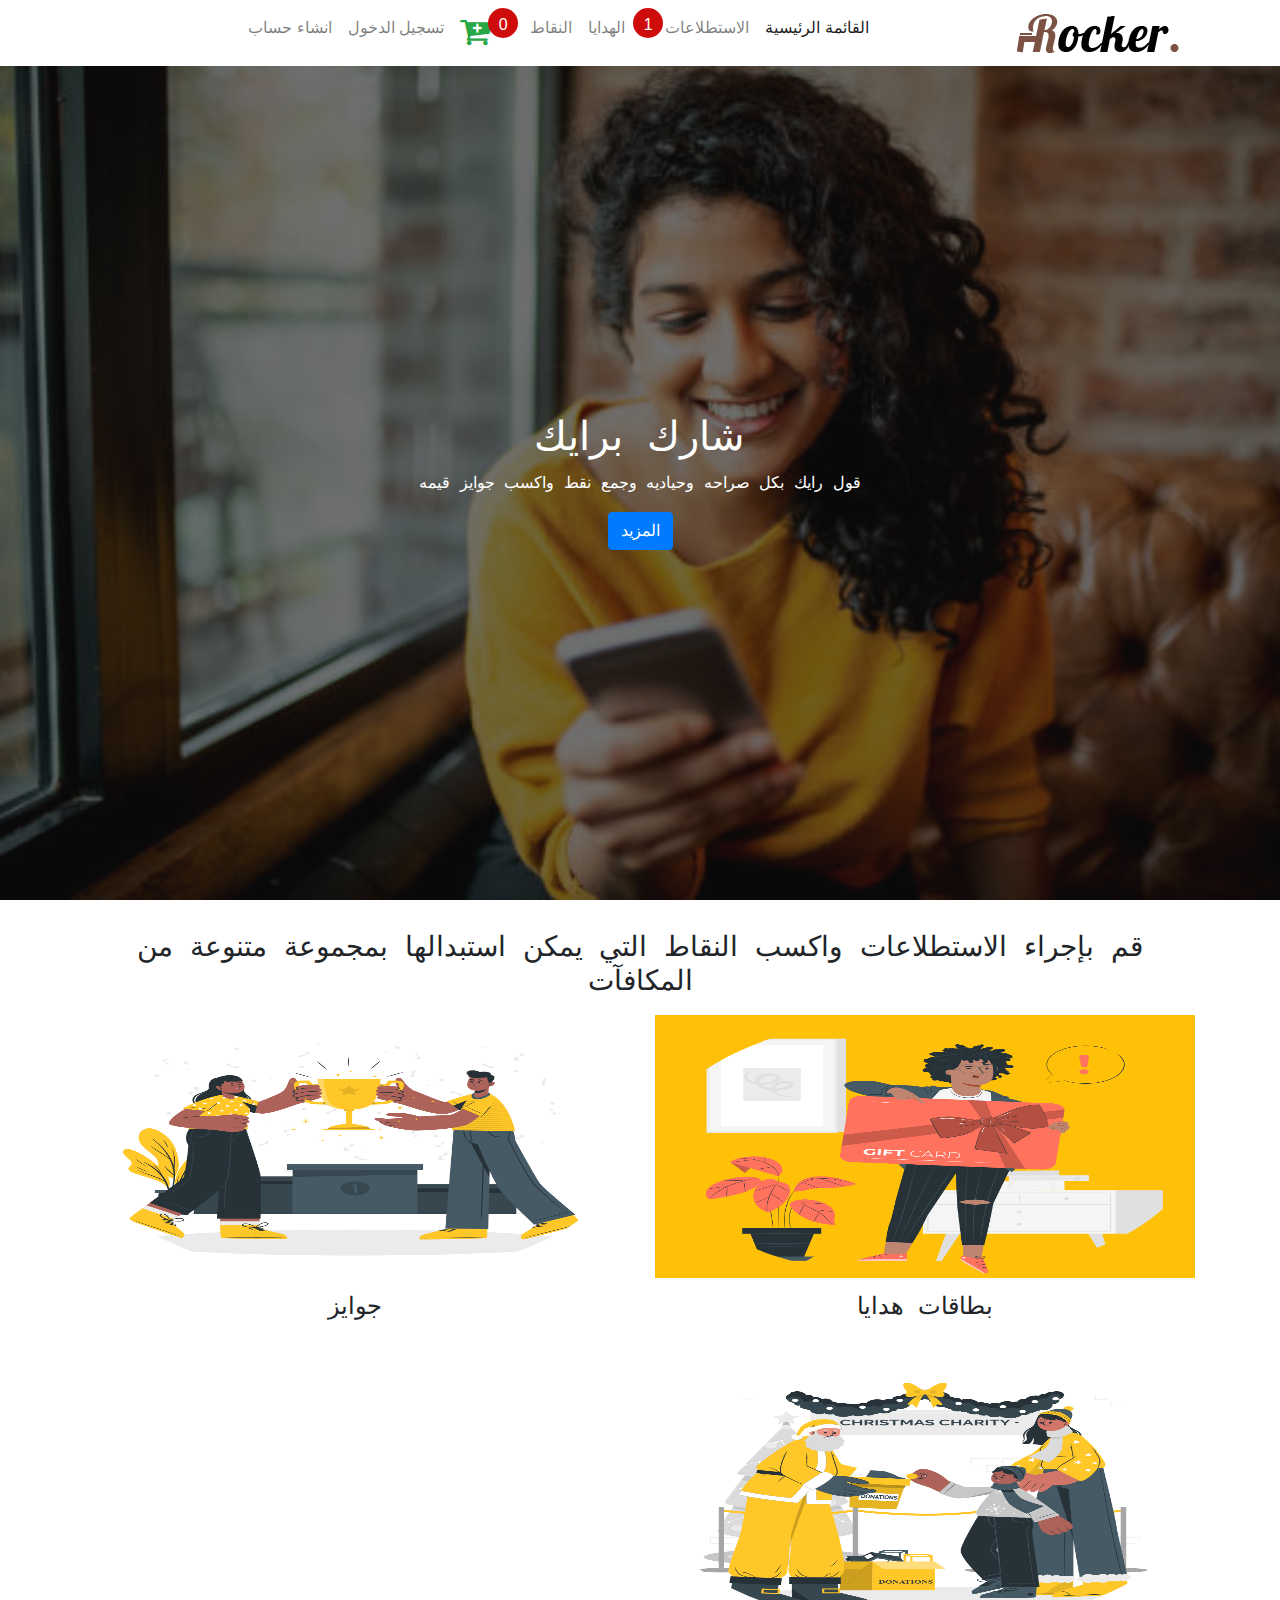
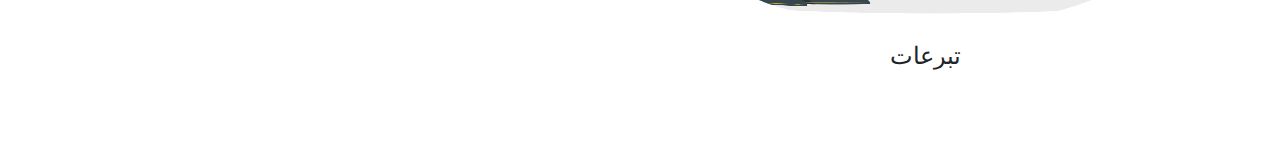
==== index.html @ 8f6737f0 "Add files via upload" ====
<!DOCTYPE html>
<html lang="en">
<head>
    <meta charset="UTF-8">
    <meta http-equiv="X-UA-Compatible" content="IE=edge">
    <meta name="viewport" content="width=device-width, initial-scale=1.0">
    <link rel="stylesheet" href="https://maxcdn.bootstrapcdn.com/bootstrap/4.5.2/css/bootstrap.min.css">
    <link rel="stylesheet"  href="./css/font-awesome.min.css" >
    
    <link rel="stylesheet"  href="./css/birds.css" >
    <title>survys</title>
</head>
<body>
  <nav class="navbar navbar-expand-lg navbar-light bg-white shadow-lg">
    <div class="container">
    <a class="navbar-brand" href="#">
      <img src="./img/images/logo.png">
    </a>
    <button class="navbar-toggler" type="button" data-toggle="collapse" data-target="#navbarSupportedContent" aria-controls="navbarSupportedContent" aria-expanded="false" aria-label="Toggle navigation">
      <span class="navbar-toggler-icon"></span>
    </button>
  
    <div class="collapse navbar-collapse" id="navbarSupportedContent">
      <ul class="navbar-nav m-auto">
        <li class="nav-item active">
          <a class="nav-link" href="index.html"> القائمة الرئيسية <span class="sr-only"></span></a>
        </li>
        <li class="nav-item position-relative ">
          <span class="number-survy"></span>
          <a class="nav-link ml-4" href="survy.html">الاستطلاعات </a>
        </li>
       
        <li class="nav-item ">
          <a class="nav-link " href="prize.html">الهدايا</a>
        </li>
        <li class="nav-item">
          <a class="nav-link " href="point.html">النقاط</a>
        </li>
        <li class="nav-item position-relative ">
          <span class="number-cart"></span>
          <a  class="nav-link mr-4" href="cart.html"><i class="fa fa-cart-plus text-success fa-2x"></i></a>
        </li>
        <li class="nav-item ">
          <a class="nav-link log-out " href="#"> تسجيل خروج </a>
        </li>
        <li class="nav-item ">
          <a class="nav-link sign-in sign-inn " href="#"> تسجيل الدخول </a>
        </li>
        <li class="nav-item ">
          <a class="nav-link sign-up " href="#">انشاء حساب</a>
        </li>
        <li class="nav-item ">
          <a class="nav-link my-account text-primary" href="#"></a>
        </li>
      
      
      </ul>
     
    </div>
  </div>
  </nav>
<div class="form-content ">
 
  <form class="w-100 h-100">
     <div class="container h-100 ">
       <div class="h-100 yes-account ">
             
          <div class="row h-100  ">
            <div class="p-3 position-relative col-8 col-sm-6 m-auto bg-white d-flex justify-content-center flex-column">
              <h4 class="text-center mb-2 p-2 text-primary text-monospace">تسجيل الدخول</h4>
              <span class="close">x</span>
              <input id="b-name" type="text" class="d-block mb-3 p-2 rounded-pill shadow-lg border-0 " placeholder=" اسم المستخدم او ايميل">
                  <input id="b-pass" type="password" class="d-block mb-3 p-2 rounded-pill shadow-lg border-0" placeholder="رقم سرى">
                      <button id="signin" type="button" class=" btn btn-primary mb-3 p-2 rounded-pill shadow-lg border-0">تسجيل الدخول</button>
                      <!-- <a class="sign-up btn btn-outline-primary" href="#"> ليس لدى حساب</a> -->
            </div>
          </div>
        </div>
<!--                 -->
<div class="h-100 no-account ">

          <div class="row h-100  ">
            <div class="p-3 position-relative col-8 col-sm-6 m-auto bg-white d-flex justify-content-center flex-column">
              <h4 class="text-center mb-2 p-2 text-primary text-monospace">انشاء حساب</h4>
              <h6 class="text-center aa alert-1  alert alert-success text-monospace">تم انشاء حساب</h6>
              <h6 class="text-center aa alert-2  alert alert-danger text-monospace"> فشل انشاء حساب </h6>
              <span class="close">x</span> 
              <input id="a-name" type="text" class="d-block mb-3 p-2 rounded-pill shadow-lg border-0 " placeholder="اسم المستخدم">
                  <input id="a-email" type="email" class="d-block mb-3 p-2 rounded-pill shadow-lg border-0" placeholder="ايميل">
                  <input id="a-pass" type="password" class="d-block mb-3 p-2 rounded-pill shadow-lg border-0 " placeholder="رقم سرى">
                  
                       
                  <button id="signup" type="button" class="btn btn-primary mb-3 p-2 rounded-pill shadow-lg border-0">انشاء حساب</button>
                      <!-- <a class="sign-in btn btn-outline-primary" href="#">  لدى حساب بالفعل</a> -->
            </div>
          </div>
        </div>
     </div>
  </form>   
</div>
  <section class="slider text-center">
    <div class="overlay"></div>
    <div class="container h-100">
           <div class="row h-100 ">
             <div class="col-md-9 m-auto text-white">
                  <h1 class="text-monospace">شارك برايك</h1>
                  <p class="text-monospace">قول رايك بكل صراحه وحياديه وجمع نقط واكسب جوايز قيمه</p>
                  <button class="btn btn-primary more">المزيد</button>
             </div>
           </div>
    </div>
  </section>

  
<section class="home my-4 p-2 text-center">
 
  <div class="container">
    <div class="text-center mb-3">
      <h3 class="title-home text-monospace">
        قم بإجراء الاستطلاعات واكسب النقاط التي يمكن استبدالها بمجموعة متنوعة من المكافآت</h3>
    </div>
    <div class="row">
       <div class="  col-md-6  ">
         <div class="rewards  m-auto">
           <div class="img-rewards h-75  bg-warning  ">
                <img src="./img/Gift card-pana.png" class="h-100 w-100 rounded-circle  ">
           </div>
           <h4 class="my-3 text-monospace ">بطاقات هدايا</h4>
         </div>
       </div>
       <!--  -->
       <div class="col-md-6  ">
        <div class="rewards  m-auto">
          <div class="img-rewards h-75   ">
               <img src="./img/Winners-cuate.png" class="h-100 w-100 rounded-circle  ">
          </div>
          <h4 class="my-3 text-monospace"> جوايز </h4>
        </div>
      </div>
      <!--  -->
      <div class="col-md-6  ">
        <div class="rewards  m-auto">
          <div class="img-rewards h-75    ">
               <img src="./img/Christmas charity-cuate.png" class="h-100 w-100 rounded-circle  ">
          </div>
          <h4 class="my-3 text-monospace">تبرعات </h4>
        </div>
      </div>
    </div>
  </div>
</section>
           
    
   <script src="./js/jquery-3.5.1.min.js"></script>
           <script src="https://ajax.googleapis.com/ajax/libs/jquery/3.5.1/jquery.min.js">  </script>
        <script src="https://cdnjs.cloudflare.com/ajax/libs/popper.js/1.16.0/umd/popper.min.js"></script>
            <script src="https://maxcdn.bootstrapcdn.com/bootstrap/4.5.2/js/bootstrap.min.js"></script>
                       
    <script src="./js/bootstrap.min.js"></script>
    <script src="./js/birds.js"></script>
</body>
</html>
---- css/birds.css ----
*{
    padding: 0;
    margin: 0;
    box-sizing: border-box;
}
ul{
    list-style: none;
}
input{
    outline: 0;
}
button {
    outline: 0 !important;
}
body{
direction: rtl;
text-align: right;
background-color: white;
}

.slider{
    background-image: url("../img/phone9.jpg");
    background-size: cover;
    background-position: center;
    background-attachment: fixed;
    position: relative;
}
.slider .overlay{
   position: absolute;
   top: 0;
   left: 0;
   bottom: 0;
   right: 0;
   background-color: rgb(15, 15, 15,60%);

}

.form-content{
    position: fixed;
    bottom: 0;
    top: 0;
    left: 0;
    right: 0;
    background-color: rgb(73, 68, 68,50%);
    z-index: 99;
}

.form-content{
    display: none;
}
.form-content .close{
    position: absolute;
    top: 0px;
    right: 10px;
    color: rgb(14, 12, 12);
    z-index: 1000;
    cursor: pointer;
    display: inline-block;
    width: 40px;
    height: 20px;
}
.aa{
    display: none;
}
.log-out{
    display: none;
}
.hd .info{
    height: 270px;
}

.hd .info .price{
    background-color: rgb(46, 45, 46);
    color: white;
}

.catogry-rewards li.active{
    background-color: tomato;
    color: white;
    
}

.catogry-rewards li:hover{
    background-color: rgb(209, 31, 209);
    color: white;
    cursor: pointer;
}
.home .rewards{
    height: 350px;
    
}
.img-rewards{
    cursor: pointer;
}

.number-survy{
    position: absolute;
    display: block;
    top: 0;
    left:  0;
    background-color: rgb(207, 12, 12);
    color: white;
    padding: 5px;
    height: 30px;
    width: 30px;
    border-radius: 50%;
    line-height: -30px;
    text-align: center;
}
.number-cart{
    position: absolute;
    display: block;
    top: -8;
    left:  36px;
    background-color: rgb(207, 12, 12);
    color: white;
    padding: 5px;
    height: 30px;
    width: 30px;
    border-radius: 50%;
    line-height: -30px;
    text-align: center; 
}
.opinion-content li{
    cursor: pointer;
}

.opinion-content li.choose{
    background-color: green;
    color: white;
}

button.noclick{
    pointer-events: none;
}
span.noclick{
    pointer-events: none;
}

.result-opinion p {
    display: none;
}

#noclicking{

    background-color: red;
    color: white;
    opacity: .3;
}



.no-points{
    font-size: 14px;
    display: none;
    position: absolute;
    top: 10px;
    left: 13px;
   
    
}

.modal-card{
    position: fixed;
    background-color: rgb(51, 54, 51,20%);
    top: 0;
    left: 0;
   bottom: 0;
   right: 0;

  display: none;
  
}
.modal-card .container{

    display: flex;
    justify-content: center;
    align-items: center;
     height: 100%;
     width: 100;
}
.operation{
    cursor: pointer;
    /* background-color: black; */
   background-color: rgb(63, 58, 58);
   width: 20px;
display: block;
    padding: 5px;
color: white;
height: 20px;
line-height: 10px;
}
.text-qun{
    background-color: white; 
}

.modal-contentt{
   /* flex-wrap: nowrap; */
}

.modal-details{
   
}
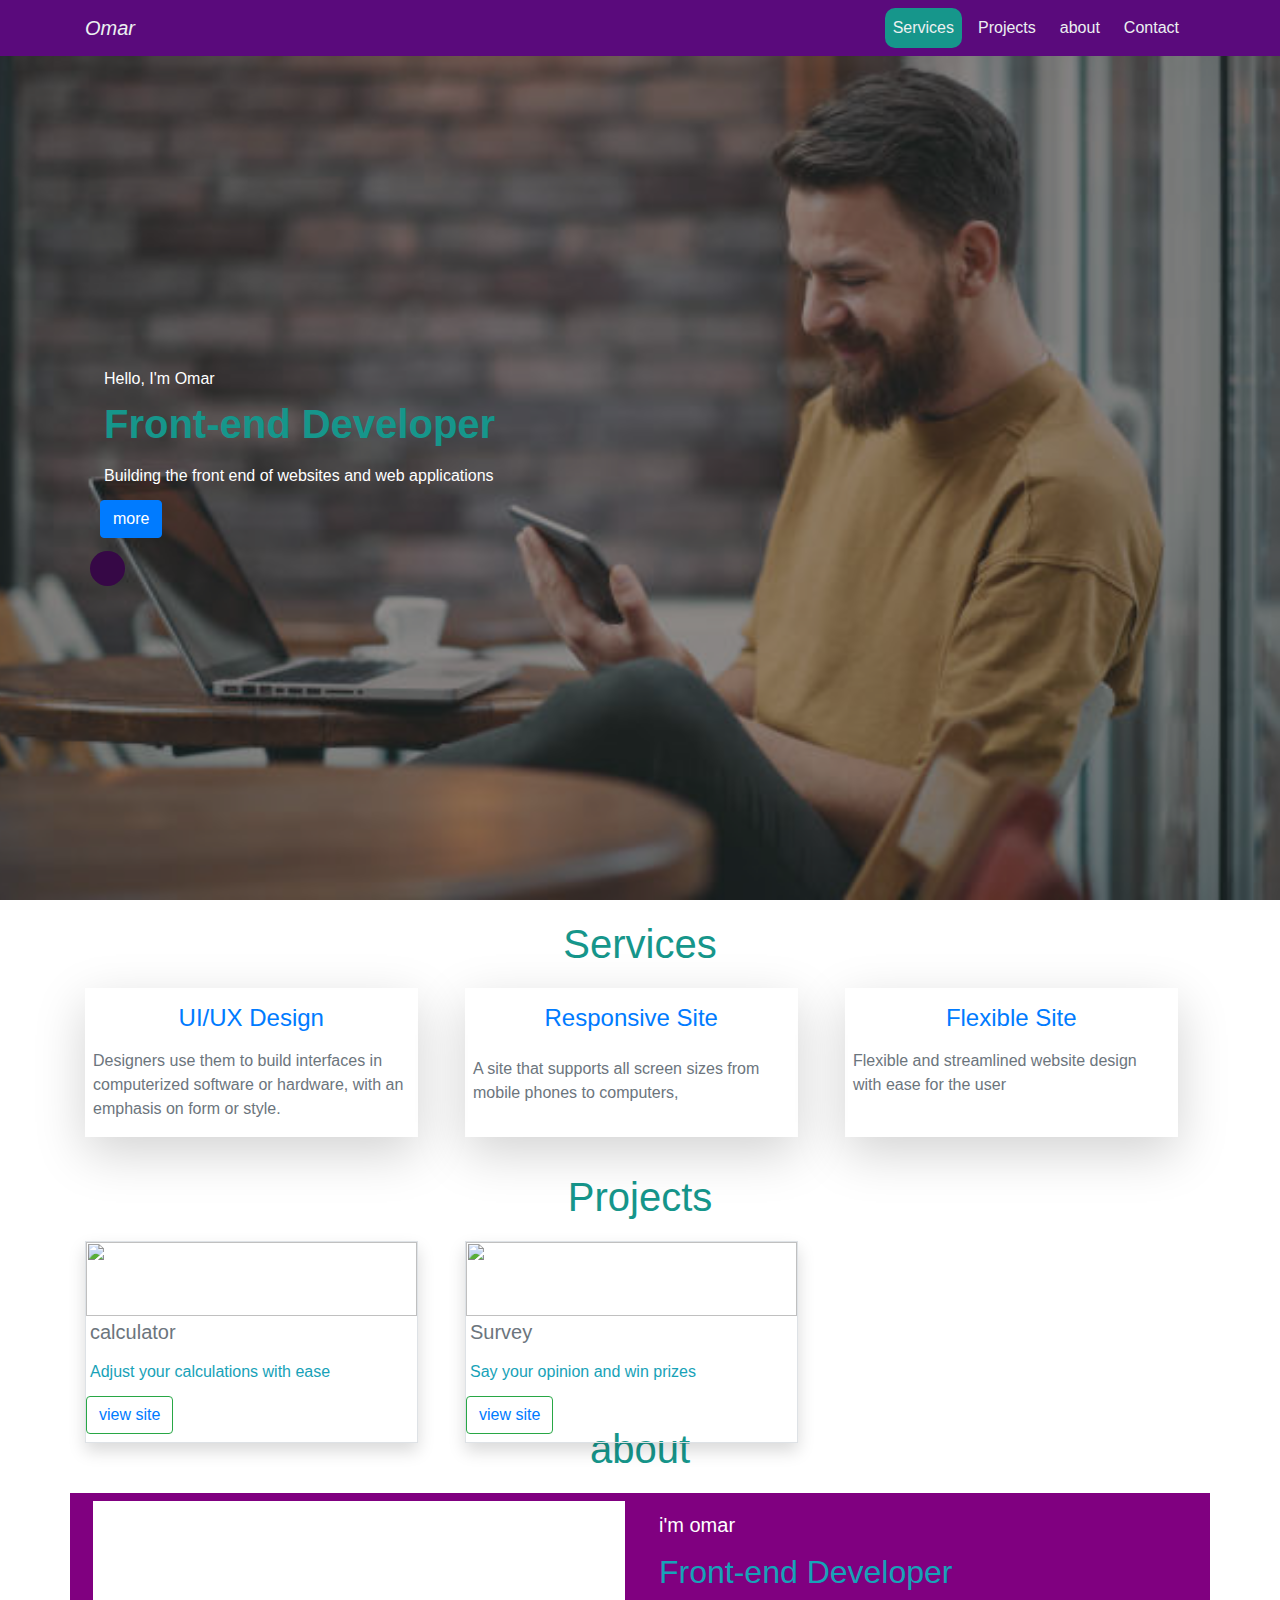
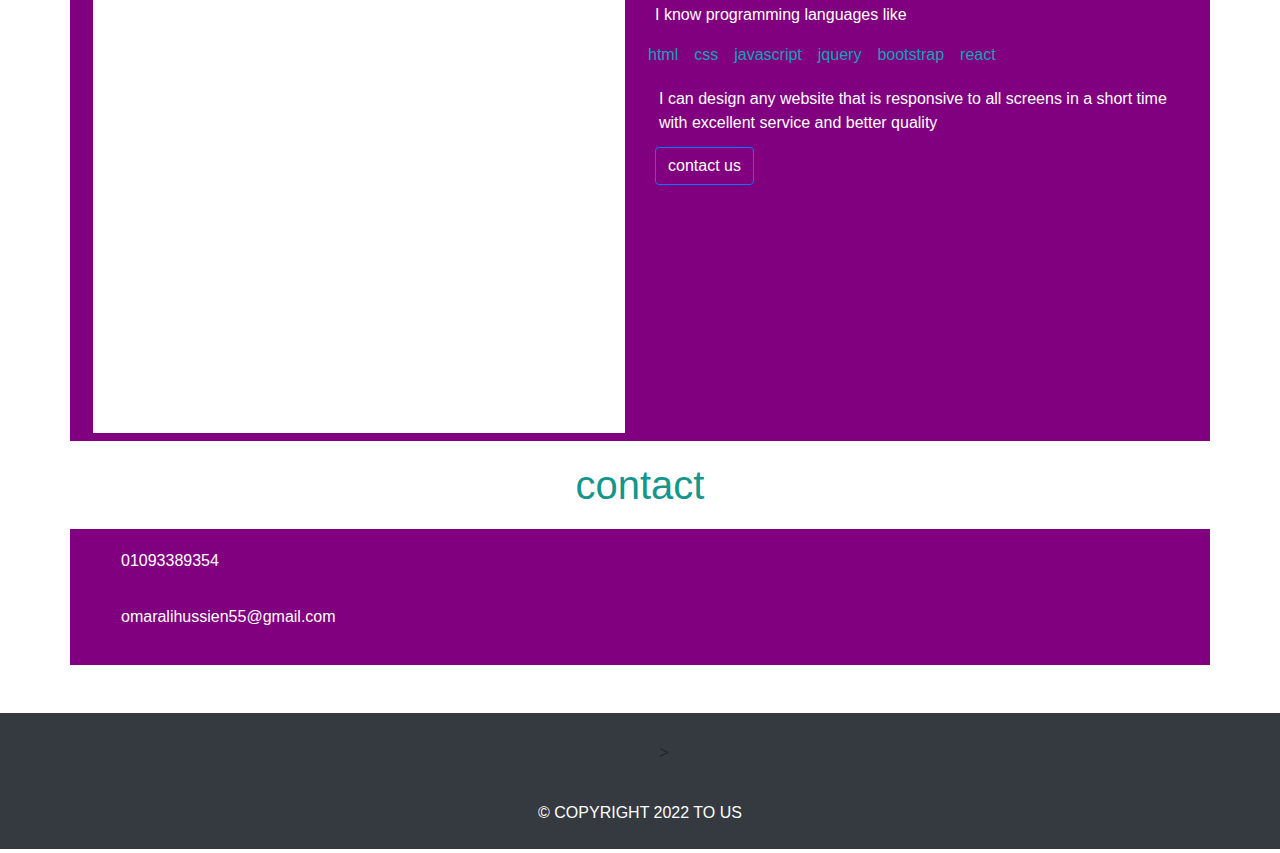
==== commit e6c5d5d6: "Add files via upload" ====
--- a/index.html
+++ b/index.html
@@ -1,162 +1,215 @@
-<!DOCTYPE html>
 <html lang="en">
 <head>
     <meta charset="UTF-8">
     <meta http-equiv="X-UA-Compatible" content="IE=edge">
     <meta name="viewport" content="width=device-width, initial-scale=1.0">
-    <link rel="stylesheet" href="https://maxcdn.bootstrapcdn.com/bootstrap/4.5.2/css/bootstrap.min.css">
-    <link rel="stylesheet"  href="./css/font-awesome.min.css" >
-    
-    <link rel="stylesheet"  href="./css/birds.css" >
-    <title>survys</title>
+
+    <title>Omar Ali</title>
+    <link rel="stylesheet" href="./css/bootstrap.min.css"/>
+    <link rel="stylesheet" href="https://pro.fontawesome.com/releases/v5.10.0/css/all.css" integrity="sha384-AYmEC3Yw5cVb3ZcuHtOA93w35dYTsvhLPVnYs9eStHfGJvOvKxVfELGroGkvsg+p" crossorigin="anonymous"/>
+    <link rel="stylesheet" href="./css/style.css">
 </head>
 <body>
-  <nav class="navbar navbar-expand-lg navbar-light bg-white shadow-lg">
-    <div class="container">
-    <a class="navbar-brand" href="#">
-      <img src="./img/images/logo.png">
-    </a>
-    <button class="navbar-toggler" type="button" data-toggle="collapse" data-target="#navbarSupportedContent" aria-controls="navbarSupportedContent" aria-expanded="false" aria-label="Toggle navigation">
-      <span class="navbar-toggler-icon"></span>
-    </button>
-  
-    <div class="collapse navbar-collapse" id="navbarSupportedContent">
-      <ul class="navbar-nav m-auto">
-        <li class="nav-item active">
-          <a class="nav-link" href="index.html"> القائمة الرئيسية <span class="sr-only"></span></a>
-        </li>
-        <li class="nav-item position-relative ">
-          <span class="number-survy"></span>
-          <a class="nav-link ml-4" href="survy.html">الاستطلاعات </a>
-        </li>
-       
-        <li class="nav-item ">
-          <a class="nav-link " href="prize.html">الهدايا</a>
-        </li>
-        <li class="nav-item">
-          <a class="nav-link " href="point.html">النقاط</a>
-        </li>
-        <li class="nav-item position-relative ">
-          <span class="number-cart"></span>
-          <a  class="nav-link mr-4" href="cart.html"><i class="fa fa-cart-plus text-success fa-2x"></i></a>
-        </li>
-        <li class="nav-item ">
-          <a class="nav-link log-out " href="#"> تسجيل خروج </a>
-        </li>
-        <li class="nav-item ">
-          <a class="nav-link sign-in sign-inn " href="#"> تسجيل الدخول </a>
-        </li>
-        <li class="nav-item ">
-          <a class="nav-link sign-up " href="#">انشاء حساب</a>
-        </li>
-        <li class="nav-item ">
-          <a class="nav-link my-account text-primary" href="#"></a>
-        </li>
+    <header >
+    <nav class="navbar navbar-expand-sm navbar-light bg-light">
+        <div class="container">
+        <a class="navbar-brand font-italic" href="#">Omar</a>
+        <button class="navbar-toggler" type="button" data-toggle="collapse" data-target="#navbarSupportedContent" aria-controls="navbarSupportedContent" aria-expanded="false" aria-label="Toggle navigation">
+          <span class="navbar-toggler-icon"></span>
+        </button>
       
+        <div class="collapse navbar-collapse" id="navbarSupportedContent">
+          <ul class="navbar-nav ml-auto">
+            <li class="nav-item active">
+              <a class="nav-link link-scroll select" data-scroll="services">Services </a>
+            </li>
+            <li class="nav-item">
+              <a class="nav-link link-scroll" data-scroll="projects">Projects</a>
+            </li>
+            <li class="nav-item">
+                <a class="nav-link link-scroll " data-scroll="about">about</a>
+              </li>
+            <li class="nav-item">
+              <a class="nav-link link-scroll" data-scroll="contact">Contact</a>
+            </li>
+
+           
+          </ul>
+        
+        </div>
+    </div>
+      </nav>
+
+      <div class="slider  ">
+        <div class="overlay"></div>
+       <div class="container h-100">
+           <div class="d-flex flex-nowrap h-100  slider-content align-items-center">
+               <div class="col-10 col-md-6 slider-info ">
+                 <h6 class="text-white p-1 mb-1">Hello, I'm Omar </h6>
+                 <h1 class="head-title p-1 mb-2 font-weight-bolder">Front-end Developer </h1>
+                 <p class="p-1 mb-2 text-white">Building the front end of websites and web applications</p>
+                 <a class="btn btn-primary mb-2 text-white link-scroll" data-scroll="about">more</a>
+
+                 <div class="social">
+                   <div class="social-content bg-white ml-4  rounded-pill"> 
+                    <ul class="row m-0 text-center ml-3 social-content-ul ">
+                      <li class="m-1 p-1 "><a href="https://www.facebook.com/profile.php?id=100006160620281" target="_blank"><i class="fab fa-facebook-f text-primary "></i></a></li>
+                      <li class="m-1 p-1 "><a href="https://github.com/omaralihussien55" target="_blank"><i class="fab fa-github-square text-dark "></i></a></li>
+                      <li class="m-1 p-1 "><a href="https://www.linkedin.com/in/omar-ali-22a43222a" target="_blank"><i class="fab fa-linkedin text-info "></i></a></li>
+                    
+                    </ul>
+                   </div>
+                   <div class="social-btn">
+                    <div class="social-btn-content w-100 h-100">
+                      <i class="fas fa-plus text-white"></i>
+                     
+                    </div>
+                   </div>
+      
+                 </div>
+                </div>
+
+           </div>
+       </div>
+      </div>
+    </header>
+
+
+    <!-- servic -->
+    <section class="mb-t block" id="services">
+   <div class="text-center  ">
+       <h1 class="p-1 my-3 head-title">Services</h1>
+   </div>
+   <div class="container">
+       <div class="row">
+           <!-- start servic-->
+           <div class="col-10 col-md-4 mb-3  mx-auto mx-md-0 block-servic">
+               <div class="div-col h-100 shadow-lg p-1 ">
+                 <div class="w-100 h-50% d-flex mb-2">
+                    <i class="fas fa-palette fa-5x m-auto text-danger"></i>
+                 </div>
+                 <h4 class="p-1 mb-2 text-center text-primary">UI/UX Design</h4>
+                 <p class="p-1 mb-2 text-muted">
+     Designers use them to build interfaces in computerized software or hardware, with an emphasis on form or style.
+    </p> 
+    </div>
+           </div>
+           <!-- end servic -->
+              <!-- start servic-->
+              <div class="col-10 col-md-4 mb-3 mx-auto mx-md-0 block-servic">
+                <div class="div-col h-100 shadow-lg p-1 ">
+                  <div class="w-100 h-50% d-flex mb-2">
+                     <i class="fal fa-phone-laptop fa-5x m-auto text-success"></i>
+                  </div>
+                  <h4 class="p-1 mb-3 text-center text-primary">Responsive Site</h4>
+                  <p class="p-1 mb-2 text-muted">
+                    A site that supports all screen sizes from mobile phones to computers,
+                </p>
+                  </div>
+            </div>
+            <!-- end servic -->
+              <!-- start servic-->
+              <div class="col-10 col-md-4 mb-3 mx-auto mx-md-0 block-servic">
+                <div class="div-col h-100 shadow-lg p-1 ">
+                  <div class="w-100 h-50% d-flex mb-2">
+                     <i class="fab fa-buromobelexperte fa-5x m-auto text-info"></i>
+                  </div>
+                  <h4 class="p-1 mb-2 text-center text-primary">Flexible Site</h4>
+                  <p class="p-1 mb-2 text-muted">
+                    Flexible and streamlined website design with ease for the user   </p>
+                  </div>
+            </div>
+            <!-- end servic -->
+           
+       </div>
+   </div>
+    </section>
+<!-- projects -->
+    <section class="mb-t block" id="projects">
+        <div class="text-center  ">
+            <h1 class="p-1 my-3 head-title">Projects</h1>
+        </div>
+        <div class="container">
+            <div class="row  project-content">
+
+            </div>
+        </div>
+    </section>
+
+    <!-- about -->
+    <section class="mb-t block" id="about">
+        <div class="text-center  ">
+            <h1 class="p-1 my-3 head-title">about</h1>
+        </div>
+        <div class="container">
+            <div  class="row bg-about p-2">
+                <div class="col-md-6">
+                <img src="./imgfood/Programming.gif" class="w-100 h-100">
+                </div>
+
+                <div class="col-md-6 ">
+                     <h5 class="my-2 p-1 text-white">i'm omar</h5>
+                     <h2 class="p-1 mb-2 text-info">Front-end Developer </h2>
+                     <p class="mb-2 text-white">I know programming languages ​​like</p>
+                     <ul class="row mb-2">
+                         <li class="m-1 p-1 text-info  ">html</li>
+                         <li class="m-1 p-1 text-info">css</li>
+                         <li class="m-1 p-1 text-info">javascript</li>
+                         <li class="m-1 p-1 text-info">jquery</li>
+                         <li class="m-1 p-1 text-info">bootstrap</li>
+                         <li class="m-1 p-1 text-info">react</li>
+                     </ul>
+
+                     <p class="p-1 mb-2 text-white">I can design any website that is responsive to all screens in a 
+                         short time with excellent service and better quality
+                        </p>
+
+                        <a class="btn btn-outline-primary mb-2 text-white link-scroll" data-scroll="contact">contact us</a>
+                </div>
+            </div>
+        </div> 
+    </section>
+
+    <!-- contact -->
+    <section class="mb-t block" id="contact">
+        <div class="text-center  ">
+            <h1 class="p-1 my-3 head-title">contact</h1>
+        </div>
+        <div class="container">
+            <div class="row p-2 contact">
+                <div class="col-10 col-md-6 ">
+                    <p class="my-2 p-1"><span class="m-1 p-1  "><i class="fas fa-phone-alt text-primary"></i></span> <span class="m-1 p-1 text-white">01093389354</span></p>
+                    <p class="my-4 p-1"><span class="m-1 p-1 "><i class="fas fa-envelope text-warning"></i></span> <span class="m-1 p-1 text-white">omaralihussien55@gmail.com</span></p>
+               
+                </div>
+
+                <div class="col-10 col-md-6">
+                   <ul class="row">
+                    <li class="m-2 p-1 "><a href="https://www.facebook.com/profile.php?id=100006160620281" target="_blank"><i class="fab fa-facebook-f text-primary "></i></a></li>
+                    <li class="m-2 p-1 "><a href="https://github.com/omaralihussien55" target="_blank"><i class="fab fa-github-square text-dark "></i></a></li>
+                    <li class="m-2 p-1 "><a href="https://www.linkedin.com/in/omar-ali-22a43222a/" target="_blank"><i class="fab fa-linkedin text-info "></i></a></li>
+                  
+                  </ul>
+                </div>
+            </div>
+        </div>
+    </section>
+
+    <!-- footer -->
+    <section class="p-2 bg-dark mt-5 mb-1">
+     <div class="container ">
+
+       <ul class="row justify-content-center mt-2">
+        <li class="m-2 p-1 "><a href="https://www.facebook.com/profile.php?id=100006160620281" target="_blank"><i class="fab fa-facebook-f text-primary fa-2x"></i></a></li>
+        <li class="m-2 p-1 "><a href="https://github.com/omaralihussien55" target="_blank"><i class="fab fa-github-square text-white fa-2x"></i></a></li>
+        <li class="m-2 p-1 "><a href="https://www.linkedin.com/in/omar-ali-22a43222a/" target="_blank"></a>><i class="fab fa-linkedin text-info fa-2x"></i></a></li>
       
       </ul>
-     
-    </div>
-  </div>
-  </nav>
-<div class="form-content ">
- 
-  <form class="w-100 h-100">
-     <div class="container h-100 ">
-       <div class="h-100 yes-account ">
-             
-          <div class="row h-100  ">
-            <div class="p-3 position-relative col-8 col-sm-6 m-auto bg-white d-flex justify-content-center flex-column">
-              <h4 class="text-center mb-2 p-2 text-primary text-monospace">تسجيل الدخول</h4>
-              <span class="close">x</span>
-              <input id="b-name" type="text" class="d-block mb-3 p-2 rounded-pill shadow-lg border-0 " placeholder=" اسم المستخدم او ايميل">
-                  <input id="b-pass" type="password" class="d-block mb-3 p-2 rounded-pill shadow-lg border-0" placeholder="رقم سرى">
-                      <button id="signin" type="button" class=" btn btn-primary mb-3 p-2 rounded-pill shadow-lg border-0">تسجيل الدخول</button>
-                      <!-- <a class="sign-up btn btn-outline-primary" href="#"> ليس لدى حساب</a> -->
-            </div>
-          </div>
-        </div>
-<!--                 -->
-<div class="h-100 no-account ">
-
-          <div class="row h-100  ">
-            <div class="p-3 position-relative col-8 col-sm-6 m-auto bg-white d-flex justify-content-center flex-column">
-              <h4 class="text-center mb-2 p-2 text-primary text-monospace">انشاء حساب</h4>
-              <h6 class="text-center aa alert-1  alert alert-success text-monospace">تم انشاء حساب</h6>
-              <h6 class="text-center aa alert-2  alert alert-danger text-monospace"> فشل انشاء حساب </h6>
-              <span class="close">x</span> 
-              <input id="a-name" type="text" class="d-block mb-3 p-2 rounded-pill shadow-lg border-0 " placeholder="اسم المستخدم">
-                  <input id="a-email" type="email" class="d-block mb-3 p-2 rounded-pill shadow-lg border-0" placeholder="ايميل">
-                  <input id="a-pass" type="password" class="d-block mb-3 p-2 rounded-pill shadow-lg border-0 " placeholder="رقم سرى">
-                  
-                       
-                  <button id="signup" type="button" class="btn btn-primary mb-3 p-2 rounded-pill shadow-lg border-0">انشاء حساب</button>
-                      <!-- <a class="sign-in btn btn-outline-primary" href="#">  لدى حساب بالفعل</a> -->
-            </div>
-          </div>
-        </div>
+      <p class="text-white p-2 my-2 text-center">&copy; COPYRIGHT 2022 TO US</p>
      </div>
-  </form>   
-</div>
-  <section class="slider text-center">
-    <div class="overlay"></div>
-    <div class="container h-100">
-           <div class="row h-100 ">
-             <div class="col-md-9 m-auto text-white">
-                  <h1 class="text-monospace">شارك برايك</h1>
-                  <p class="text-monospace">قول رايك بكل صراحه وحياديه وجمع نقط واكسب جوايز قيمه</p>
-                  <button class="btn btn-primary more">المزيد</button>
-             </div>
-           </div>
-    </div>
-  </section>
-
-  
-<section class="home my-4 p-2 text-center">
- 
-  <div class="container">
-    <div class="text-center mb-3">
-      <h3 class="title-home text-monospace">
-        قم بإجراء الاستطلاعات واكسب النقاط التي يمكن استبدالها بمجموعة متنوعة من المكافآت</h3>
-    </div>
-    <div class="row">
-       <div class="  col-md-6  ">
-         <div class="rewards  m-auto">
-           <div class="img-rewards h-75  bg-warning  ">
-                <img src="./img/Gift card-pana.png" class="h-100 w-100 rounded-circle  ">
-           </div>
-           <h4 class="my-3 text-monospace ">بطاقات هدايا</h4>
-         </div>
-       </div>
-       <!--  -->
-       <div class="col-md-6  ">
-        <div class="rewards  m-auto">
-          <div class="img-rewards h-75   ">
-               <img src="./img/Winners-cuate.png" class="h-100 w-100 rounded-circle  ">
-          </div>
-          <h4 class="my-3 text-monospace"> جوايز </h4>
-        </div>
-      </div>
-      <!--  -->
-      <div class="col-md-6  ">
-        <div class="rewards  m-auto">
-          <div class="img-rewards h-75    ">
-               <img src="./img/Christmas charity-cuate.png" class="h-100 w-100 rounded-circle  ">
-          </div>
-          <h4 class="my-3 text-monospace">تبرعات </h4>
-        </div>
-      </div>
-    </div>
-  </div>
-</section>
-           
-    
-   <script src="./js/jquery-3.5.1.min.js"></script>
-           <script src="https://ajax.googleapis.com/ajax/libs/jquery/3.5.1/jquery.min.js">  </script>
-        <script src="https://cdnjs.cloudflare.com/ajax/libs/popper.js/1.16.0/umd/popper.min.js"></script>
-            <script src="https://maxcdn.bootstrapcdn.com/bootstrap/4.5.2/js/bootstrap.min.js"></script>
-                       
+    </section>
+    <script src="./js/jquery-3.5.1.min.js"></script>
     <script src="./js/bootstrap.min.js"></script>
-    <script src="./js/birds.js"></script>
+    <script src="./js/porto.js"></script>
 </body>
 </html>--- a/css/style.css
+++ b/css/style.css
@@ -0,0 +1,131 @@
+*{
+    padding: 0;
+    margin: 0;
+    box-sizing: border-box;
+}
+ul{
+    list-style: none;
+}
+.navbar{
+    background-color: #5a0a7c !important;
+    color: #ecf0f1 !important;  
+    position: fixed;
+    top: 0;
+    width: 100%;  
+    z-index: 999;
+}
+
+.navbar a{
+    color: #ecf0f1 !important;
+    margin-right: 8px !important ;
+    cursor: pointer;
+}
+.navbar a.select{
+    background-color: #16968b;
+    border-radius: 10px;
+}
+header{
+    width: 100%;
+    height: 100vh;
+}
+.slider{
+    position: relative;
+     background-image: url('../imgfood/phone3.jpg');
+     background-size: cover;
+     background-repeat: no-repeat;
+     background-position: right;
+     background-attachment: fixed;
+}
+.overlay{
+    position: absolute;
+    top: 0;
+    left: 0;
+    right: 0;
+    bottom: 0;
+    background-color: rgb(36, 34, 34,50%);
+    /* z-index: ; */
+}
+
+.head-title{
+    color:16968b ;
+}
+
+.div-col{
+    width: 95%;
+}
+.bg-about{
+    background-color: purple;
+}
+
+.contact{
+    background-color: purple;
+}
+
+.social{
+position: relative;
+width: 50%;
+height: 45px;
+cursor: pointer;
+
+}
+.social-content{
+width: 0;
+height: 40px;
+transition: all .5s;
+}
+.social-content-ul{
+   opacity: 0;
+   transition: all .5s;
+ }
+
+.social-content-ul.show{
+        opacity: 1;
+}
+.social-content.show{
+    width: 100%;
+    height: 40px;
+
+}
+.social-btn{
+position: absolute;
+top: 10%;
+left: -10px;
+background-color: #360846;
+width: 35px;
+height: 35px;
+border-radius: 50%;
+
+}
+.social-btn-content{
+    display: flex;
+    justify-content: center;
+    align-items: center;
+  
+}
+.social-btn-content.show{
+    animation: rol 1.2s ease-in-out;
+}
+.social-btn-content.unshow{
+    animation: rol2 1.2s ease-in-out;
+}
+
+@keyframes rol {
+    0% {
+        transform: rotate(0deg);
+    }
+
+    100% {
+        transform: rotate(360deg);
+    }
+}
+
+@keyframes rol2 {
+    0% {
+        transform: rotate(360deg);
+    }
+
+    100% {
+        transform: rotate(0deg);
+    }
+}
+
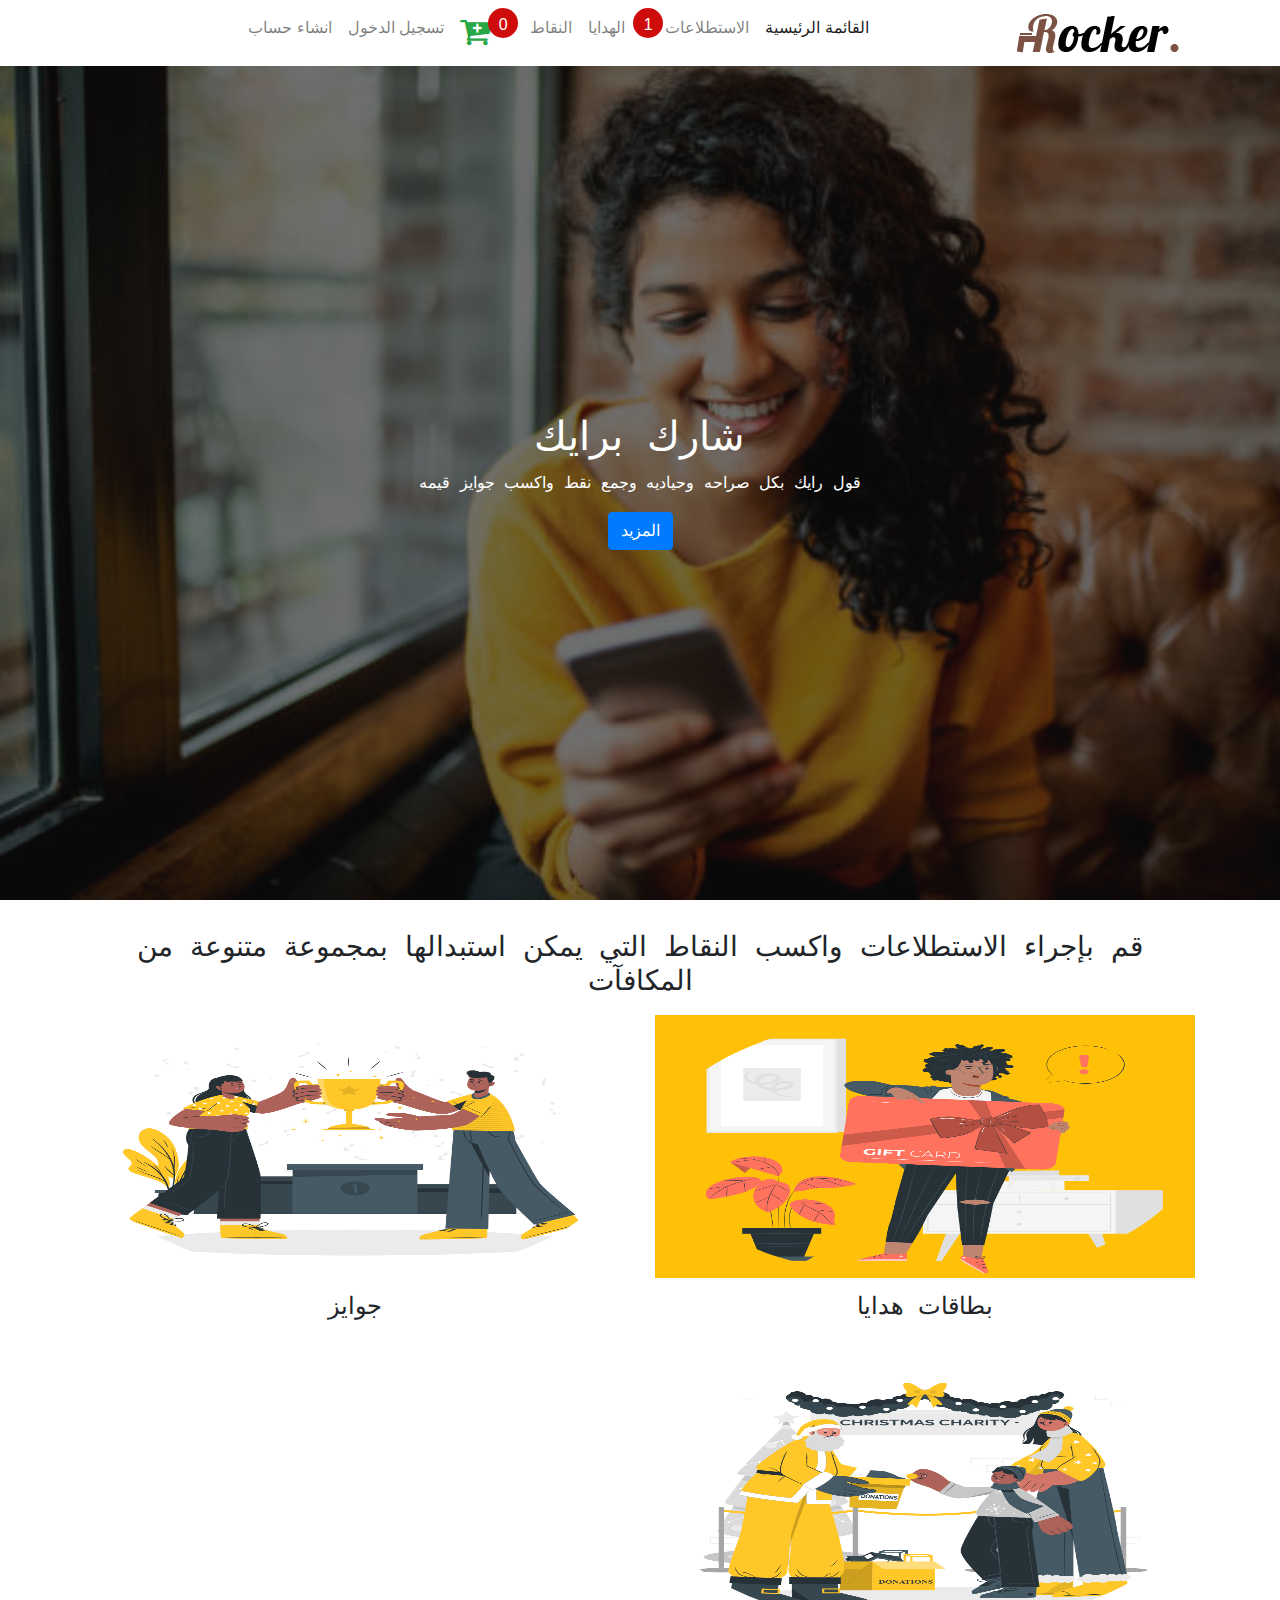
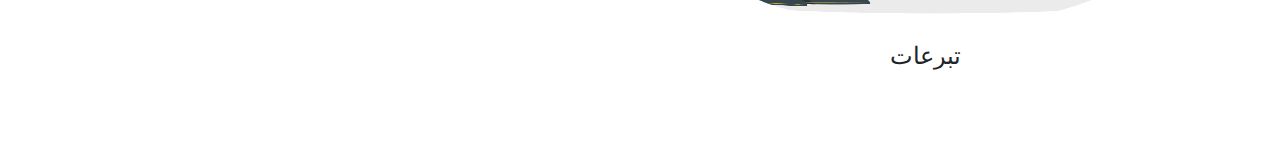
==== commit 530b6531: "Add files via upload" ====
--- a/index.html
+++ b/index.html
@@ -1,215 +1,162 @@
+<!DOCTYPE html>
 <html lang="en">
 <head>
     <meta charset="UTF-8">
     <meta http-equiv="X-UA-Compatible" content="IE=edge">
     <meta name="viewport" content="width=device-width, initial-scale=1.0">
-
-    <title>Omar Ali</title>
-    <link rel="stylesheet" href="./css/bootstrap.min.css"/>
-    <link rel="stylesheet" href="https://pro.fontawesome.com/releases/v5.10.0/css/all.css" integrity="sha384-AYmEC3Yw5cVb3ZcuHtOA93w35dYTsvhLPVnYs9eStHfGJvOvKxVfELGroGkvsg+p" crossorigin="anonymous"/>
-    <link rel="stylesheet" href="./css/style.css">
+    <link rel="stylesheet" href="https://maxcdn.bootstrapcdn.com/bootstrap/4.5.2/css/bootstrap.min.css">
+    <link rel="stylesheet"  href="./css/font-awesome.min.css" >
+    
+    <link rel="stylesheet"  href="./css/birds.css" >
+    <title>survys</title>
 </head>
 <body>
-    <header >
-    <nav class="navbar navbar-expand-sm navbar-light bg-light">
-        <div class="container">
-        <a class="navbar-brand font-italic" href="#">Omar</a>
-        <button class="navbar-toggler" type="button" data-toggle="collapse" data-target="#navbarSupportedContent" aria-controls="navbarSupportedContent" aria-expanded="false" aria-label="Toggle navigation">
-          <span class="navbar-toggler-icon"></span>
-        </button>
+  <nav class="navbar navbar-expand-lg navbar-light bg-white shadow-lg">
+    <div class="container">
+    <a class="navbar-brand" href="#">
+      <img src="./img/images/logo.png">
+    </a>
+    <button class="navbar-toggler" type="button" data-toggle="collapse" data-target="#navbarSupportedContent" aria-controls="navbarSupportedContent" aria-expanded="false" aria-label="Toggle navigation">
+      <span class="navbar-toggler-icon"></span>
+    </button>
+  
+    <div class="collapse navbar-collapse" id="navbarSupportedContent">
+      <ul class="navbar-nav m-auto">
+        <li class="nav-item active">
+          <a class="nav-link" href="index.html"> القائمة الرئيسية <span class="sr-only"></span></a>
+        </li>
+        <li class="nav-item position-relative ">
+          <span class="number-survy"></span>
+          <a class="nav-link ml-4" href="survy.html">الاستطلاعات </a>
+        </li>
+       
+        <li class="nav-item ">
+          <a class="nav-link " href="prize.html">الهدايا</a>
+        </li>
+        <li class="nav-item">
+          <a class="nav-link " href="point.html">النقاط</a>
+        </li>
+        <li class="nav-item position-relative ">
+          <span class="number-cart"></span>
+          <a  class="nav-link mr-4" href="cart.html"><i class="fa fa-cart-plus text-success fa-2x"></i></a>
+        </li>
+        <li class="nav-item ">
+          <a class="nav-link log-out " href="#"> تسجيل خروج </a>
+        </li>
+        <li class="nav-item ">
+          <a class="nav-link sign-in sign-inn " href="#"> تسجيل الدخول </a>
+        </li>
+        <li class="nav-item ">
+          <a class="nav-link sign-up " href="#">انشاء حساب</a>
+        </li>
+        <li class="nav-item ">
+          <a class="nav-link my-account text-primary" href="#"></a>
+        </li>
       
-        <div class="collapse navbar-collapse" id="navbarSupportedContent">
-          <ul class="navbar-nav ml-auto">
-            <li class="nav-item active">
-              <a class="nav-link link-scroll select" data-scroll="services">Services </a>
-            </li>
-            <li class="nav-item">
-              <a class="nav-link link-scroll" data-scroll="projects">Projects</a>
-            </li>
-            <li class="nav-item">
-                <a class="nav-link link-scroll " data-scroll="about">about</a>
-              </li>
-            <li class="nav-item">
-              <a class="nav-link link-scroll" data-scroll="contact">Contact</a>
-            </li>
-
-           
-          </ul>
-        
-        </div>
-    </div>
-      </nav>
-
-      <div class="slider  ">
-        <div class="overlay"></div>
-       <div class="container h-100">
-           <div class="d-flex flex-nowrap h-100  slider-content align-items-center">
-               <div class="col-10 col-md-6 slider-info ">
-                 <h6 class="text-white p-1 mb-1">Hello, I'm Omar </h6>
-                 <h1 class="head-title p-1 mb-2 font-weight-bolder">Front-end Developer </h1>
-                 <p class="p-1 mb-2 text-white">Building the front end of websites and web applications</p>
-                 <a class="btn btn-primary mb-2 text-white link-scroll" data-scroll="about">more</a>
-
-                 <div class="social">
-                   <div class="social-content bg-white ml-4  rounded-pill"> 
-                    <ul class="row m-0 text-center ml-3 social-content-ul ">
-                      <li class="m-1 p-1 "><a href="https://www.facebook.com/profile.php?id=100006160620281" target="_blank"><i class="fab fa-facebook-f text-primary "></i></a></li>
-                      <li class="m-1 p-1 "><a href="https://github.com/omaralihussien55" target="_blank"><i class="fab fa-github-square text-dark "></i></a></li>
-                      <li class="m-1 p-1 "><a href="https://www.linkedin.com/in/omar-ali-22a43222a" target="_blank"><i class="fab fa-linkedin text-info "></i></a></li>
-                    
-                    </ul>
-                   </div>
-                   <div class="social-btn">
-                    <div class="social-btn-content w-100 h-100">
-                      <i class="fas fa-plus text-white"></i>
-                     
-                    </div>
-                   </div>
-      
-                 </div>
-                </div>
-
-           </div>
-       </div>
-      </div>
-    </header>
-
-
-    <!-- servic -->
-    <section class="mb-t block" id="services">
-   <div class="text-center  ">
-       <h1 class="p-1 my-3 head-title">Services</h1>
-   </div>
-   <div class="container">
-       <div class="row">
-           <!-- start servic-->
-           <div class="col-10 col-md-4 mb-3  mx-auto mx-md-0 block-servic">
-               <div class="div-col h-100 shadow-lg p-1 ">
-                 <div class="w-100 h-50% d-flex mb-2">
-                    <i class="fas fa-palette fa-5x m-auto text-danger"></i>
-                 </div>
-                 <h4 class="p-1 mb-2 text-center text-primary">UI/UX Design</h4>
-                 <p class="p-1 mb-2 text-muted">
-     Designers use them to build interfaces in computerized software or hardware, with an emphasis on form or style.
-    </p> 
-    </div>
-           </div>
-           <!-- end servic -->
-              <!-- start servic-->
-              <div class="col-10 col-md-4 mb-3 mx-auto mx-md-0 block-servic">
-                <div class="div-col h-100 shadow-lg p-1 ">
-                  <div class="w-100 h-50% d-flex mb-2">
-                     <i class="fal fa-phone-laptop fa-5x m-auto text-success"></i>
-                  </div>
-                  <h4 class="p-1 mb-3 text-center text-primary">Responsive Site</h4>
-                  <p class="p-1 mb-2 text-muted">
-                    A site that supports all screen sizes from mobile phones to computers,
-                </p>
-                  </div>
-            </div>
-            <!-- end servic -->
-              <!-- start servic-->
-              <div class="col-10 col-md-4 mb-3 mx-auto mx-md-0 block-servic">
-                <div class="div-col h-100 shadow-lg p-1 ">
-                  <div class="w-100 h-50% d-flex mb-2">
-                     <i class="fab fa-buromobelexperte fa-5x m-auto text-info"></i>
-                  </div>
-                  <h4 class="p-1 mb-2 text-center text-primary">Flexible Site</h4>
-                  <p class="p-1 mb-2 text-muted">
-                    Flexible and streamlined website design with ease for the user   </p>
-                  </div>
-            </div>
-            <!-- end servic -->
-           
-       </div>
-   </div>
-    </section>
-<!-- projects -->
-    <section class="mb-t block" id="projects">
-        <div class="text-center  ">
-            <h1 class="p-1 my-3 head-title">Projects</h1>
-        </div>
-        <div class="container">
-            <div class="row  project-content">
-
-            </div>
-        </div>
-    </section>
-
-    <!-- about -->
-    <section class="mb-t block" id="about">
-        <div class="text-center  ">
-            <h1 class="p-1 my-3 head-title">about</h1>
-        </div>
-        <div class="container">
-            <div  class="row bg-about p-2">
-                <div class="col-md-6">
-                <img src="./imgfood/Programming.gif" class="w-100 h-100">
-                </div>
-
-                <div class="col-md-6 ">
-                     <h5 class="my-2 p-1 text-white">i'm omar</h5>
-                     <h2 class="p-1 mb-2 text-info">Front-end Developer </h2>
-                     <p class="mb-2 text-white">I know programming languages ​​like</p>
-                     <ul class="row mb-2">
-                         <li class="m-1 p-1 text-info  ">html</li>
-                         <li class="m-1 p-1 text-info">css</li>
-                         <li class="m-1 p-1 text-info">javascript</li>
-                         <li class="m-1 p-1 text-info">jquery</li>
-                         <li class="m-1 p-1 text-info">bootstrap</li>
-                         <li class="m-1 p-1 text-info">react</li>
-                     </ul>
-
-                     <p class="p-1 mb-2 text-white">I can design any website that is responsive to all screens in a 
-                         short time with excellent service and better quality
-                        </p>
-
-                        <a class="btn btn-outline-primary mb-2 text-white link-scroll" data-scroll="contact">contact us</a>
-                </div>
-            </div>
-        </div> 
-    </section>
-
-    <!-- contact -->
-    <section class="mb-t block" id="contact">
-        <div class="text-center  ">
-            <h1 class="p-1 my-3 head-title">contact</h1>
-        </div>
-        <div class="container">
-            <div class="row p-2 contact">
-                <div class="col-10 col-md-6 ">
-                    <p class="my-2 p-1"><span class="m-1 p-1  "><i class="fas fa-phone-alt text-primary"></i></span> <span class="m-1 p-1 text-white">01093389354</span></p>
-                    <p class="my-4 p-1"><span class="m-1 p-1 "><i class="fas fa-envelope text-warning"></i></span> <span class="m-1 p-1 text-white">omaralihussien55@gmail.com</span></p>
-               
-                </div>
-
-                <div class="col-10 col-md-6">
-                   <ul class="row">
-                    <li class="m-2 p-1 "><a href="https://www.facebook.com/profile.php?id=100006160620281" target="_blank"><i class="fab fa-facebook-f text-primary "></i></a></li>
-                    <li class="m-2 p-1 "><a href="https://github.com/omaralihussien55" target="_blank"><i class="fab fa-github-square text-dark "></i></a></li>
-                    <li class="m-2 p-1 "><a href="https://www.linkedin.com/in/omar-ali-22a43222a/" target="_blank"><i class="fab fa-linkedin text-info "></i></a></li>
-                  
-                  </ul>
-                </div>
-            </div>
-        </div>
-    </section>
-
-    <!-- footer -->
-    <section class="p-2 bg-dark mt-5 mb-1">
-     <div class="container ">
-
-       <ul class="row justify-content-center mt-2">
-        <li class="m-2 p-1 "><a href="https://www.facebook.com/profile.php?id=100006160620281" target="_blank"><i class="fab fa-facebook-f text-primary fa-2x"></i></a></li>
-        <li class="m-2 p-1 "><a href="https://github.com/omaralihussien55" target="_blank"><i class="fab fa-github-square text-white fa-2x"></i></a></li>
-        <li class="m-2 p-1 "><a href="https://www.linkedin.com/in/omar-ali-22a43222a/" target="_blank"></a>><i class="fab fa-linkedin text-info fa-2x"></i></a></li>
       
       </ul>
-      <p class="text-white p-2 my-2 text-center">&copy; COPYRIGHT 2022 TO US</p>
+     
+    </div>
+  </div>
+  </nav>
+<div class="form-content ">
+ 
+  <form class="w-100 h-100">
+     <div class="container h-100 ">
+       <div class="h-100 yes-account ">
+             
+          <div class="row h-100  ">
+            <div class="p-3 position-relative col-8 col-sm-6 m-auto bg-white d-flex justify-content-center flex-column">
+              <h4 class="text-center mb-2 p-2 text-primary text-monospace">تسجيل الدخول</h4>
+              <span class="close">x</span>
+              <input id="b-name" type="text" class="d-block mb-3 p-2 rounded-pill shadow-lg border-0 " placeholder=" اسم المستخدم او ايميل">
+                  <input id="b-pass" type="password" class="d-block mb-3 p-2 rounded-pill shadow-lg border-0" placeholder="رقم سرى">
+                      <button id="signin" type="button" class=" btn btn-primary mb-3 p-2 rounded-pill shadow-lg border-0">تسجيل الدخول</button>
+                      <!-- <a class="sign-up btn btn-outline-primary" href="#"> ليس لدى حساب</a> -->
+            </div>
+          </div>
+        </div>
+<!--                 -->
+<div class="h-100 no-account ">
+
+          <div class="row h-100  ">
+            <div class="p-3 position-relative col-8 col-sm-6 m-auto bg-white d-flex justify-content-center flex-column">
+              <h4 class="text-center mb-2 p-2 text-primary text-monospace">انشاء حساب</h4>
+              <h6 class="text-center aa alert-1  alert alert-success text-monospace">تم انشاء حساب</h6>
+              <h6 class="text-center aa alert-2  alert alert-danger text-monospace"> فشل انشاء حساب </h6>
+              <span class="close">x</span> 
+              <input id="a-name" type="text" class="d-block mb-3 p-2 rounded-pill shadow-lg border-0 " placeholder="اسم المستخدم">
+                  <input id="a-email" type="email" class="d-block mb-3 p-2 rounded-pill shadow-lg border-0" placeholder="ايميل">
+                  <input id="a-pass" type="password" class="d-block mb-3 p-2 rounded-pill shadow-lg border-0 " placeholder="رقم سرى">
+                  
+                       
+                  <button id="signup" type="button" class="btn btn-primary mb-3 p-2 rounded-pill shadow-lg border-0">انشاء حساب</button>
+                      <!-- <a class="sign-in btn btn-outline-primary" href="#">  لدى حساب بالفعل</a> -->
+            </div>
+          </div>
+        </div>
      </div>
-    </section>
-    <script src="./js/jquery-3.5.1.min.js"></script>
+  </form>   
+</div>
+  <section class="slider text-center">
+    <div class="overlay"></div>
+    <div class="container h-100">
+           <div class="row h-100 ">
+             <div class="col-md-9 m-auto text-white">
+                  <h1 class="text-monospace">شارك برايك</h1>
+                  <p class="text-monospace">قول رايك بكل صراحه وحياديه وجمع نقط واكسب جوايز قيمه</p>
+                  <button class="btn btn-primary more">المزيد</button>
+             </div>
+           </div>
+    </div>
+  </section>
+
+  
+<section class="home my-4 p-2 text-center">
+ 
+  <div class="container">
+    <div class="text-center mb-3">
+      <h3 class="title-home text-monospace">
+        قم بإجراء الاستطلاعات واكسب النقاط التي يمكن استبدالها بمجموعة متنوعة من المكافآت</h3>
+    </div>
+    <div class="row">
+       <div class="  col-md-6  ">
+         <div class="rewards  m-auto">
+           <div class="img-rewards h-75  bg-warning  ">
+                <img src="./img/Gift card-pana.png" class="h-100 w-100 rounded-circle  ">
+           </div>
+           <h4 class="my-3 text-monospace ">بطاقات هدايا</h4>
+         </div>
+       </div>
+       <!--  -->
+       <div class="col-md-6  ">
+        <div class="rewards  m-auto">
+          <div class="img-rewards h-75   ">
+               <img src="./img/Winners-cuate.png" class="h-100 w-100 rounded-circle  ">
+          </div>
+          <h4 class="my-3 text-monospace"> جوايز </h4>
+        </div>
+      </div>
+      <!--  -->
+      <div class="col-md-6  ">
+        <div class="rewards  m-auto">
+          <div class="img-rewards h-75    ">
+               <img src="./img/Christmas charity-cuate.png" class="h-100 w-100 rounded-circle  ">
+          </div>
+          <h4 class="my-3 text-monospace">تبرعات </h4>
+        </div>
+      </div>
+    </div>
+  </div>
+</section>
+           
+    
+   <script src="./js/jquery-3.5.1.min.js"></script>
+           <script src="https://ajax.googleapis.com/ajax/libs/jquery/3.5.1/jquery.min.js">  </script>
+        <script src="https://cdnjs.cloudflare.com/ajax/libs/popper.js/1.16.0/umd/popper.min.js"></script>
+            <script src="https://maxcdn.bootstrapcdn.com/bootstrap/4.5.2/js/bootstrap.min.js"></script>
+                       
     <script src="./js/bootstrap.min.js"></script>
-    <script src="./js/porto.js"></script>
+    <script src="./js/birds.js"></script>
 </body>
 </html>--- a/css/birds.css
+++ b/css/birds.css
@@ -0,0 +1,203 @@
+*{
+    padding: 0;
+    margin: 0;
+    box-sizing: border-box;
+}
+ul{
+    list-style: none;
+}
+input{
+    outline: 0;
+}
+button {
+    outline: 0 !important;
+}
+body{
+direction: rtl;
+text-align: right;
+background-color: white;
+}
+
+.slider{
+    background-image: url("../img/phone9.jpg");
+    background-size: cover;
+    background-position: center;
+    background-attachment: fixed;
+    position: relative;
+}
+.slider .overlay{
+   position: absolute;
+   top: 0;
+   left: 0;
+   bottom: 0;
+   right: 0;
+   background-color: rgb(15, 15, 15,60%);
+
+}
+
+.form-content{
+    position: fixed;
+    bottom: 0;
+    top: 0;
+    left: 0;
+    right: 0;
+    background-color: rgb(73, 68, 68,50%);
+    z-index: 99;
+}
+
+.form-content{
+    display: none;
+}
+.form-content .close{
+    position: absolute;
+    top: 0px;
+    right: 10px;
+    color: rgb(14, 12, 12);
+    z-index: 1000;
+    cursor: pointer;
+    display: inline-block;
+    width: 40px;
+    height: 20px;
+}
+.aa{
+    display: none;
+}
+.log-out{
+    display: none;
+}
+.hd .info{
+    height: 270px;
+}
+
+.hd .info .price{
+    background-color: rgb(46, 45, 46);
+    color: white;
+}
+
+.catogry-rewards li.active{
+    background-color: tomato;
+    color: white;
+    
+}
+
+.catogry-rewards li:hover{
+    background-color: rgb(209, 31, 209);
+    color: white;
+    cursor: pointer;
+}
+.home .rewards{
+    height: 350px;
+    
+}
+.img-rewards{
+    cursor: pointer;
+}
+
+.number-survy{
+    position: absolute;
+    display: block;
+    top: 0;
+    left:  0;
+    background-color: rgb(207, 12, 12);
+    color: white;
+    padding: 5px;
+    height: 30px;
+    width: 30px;
+    border-radius: 50%;
+    line-height: -30px;
+    text-align: center;
+}
+.number-cart{
+    position: absolute;
+    display: block;
+    top: -8;
+    left:  36px;
+    background-color: rgb(207, 12, 12);
+    color: white;
+    padding: 5px;
+    height: 30px;
+    width: 30px;
+    border-radius: 50%;
+    line-height: -30px;
+    text-align: center; 
+}
+.opinion-content li{
+    cursor: pointer;
+}
+
+.opinion-content li.choose{
+    background-color: green;
+    color: white;
+}
+
+button.noclick{
+    pointer-events: none;
+}
+span.noclick{
+    pointer-events: none;
+}
+
+.result-opinion p {
+    display: none;
+}
+
+#noclicking{
+
+    background-color: red;
+    color: white;
+    opacity: .3;
+}
+
+
+
+.no-points{
+    font-size: 14px;
+    display: none;
+    position: absolute;
+    top: 10px;
+    left: 13px;
+   
+    
+}
+
+.modal-card{
+    position: fixed;
+    background-color: rgb(51, 54, 51,20%);
+    top: 0;
+    left: 0;
+   bottom: 0;
+   right: 0;
+
+  display: none;
+  
+}
+.modal-card .container{
+
+    display: flex;
+    justify-content: center;
+    align-items: center;
+     height: 100%;
+     width: 100;
+}
+.operation{
+    cursor: pointer;
+    /* background-color: black; */
+   background-color: rgb(63, 58, 58);
+   width: 20px;
+display: block;
+    padding: 5px;
+color: white;
+height: 20px;
+line-height: 10px;
+}
+.text-qun{
+    background-color: white; 
+}
+
+.modal-contentt{
+   /* flex-wrap: nowrap; */
+}
+
+.modal-details{
+   
+}
